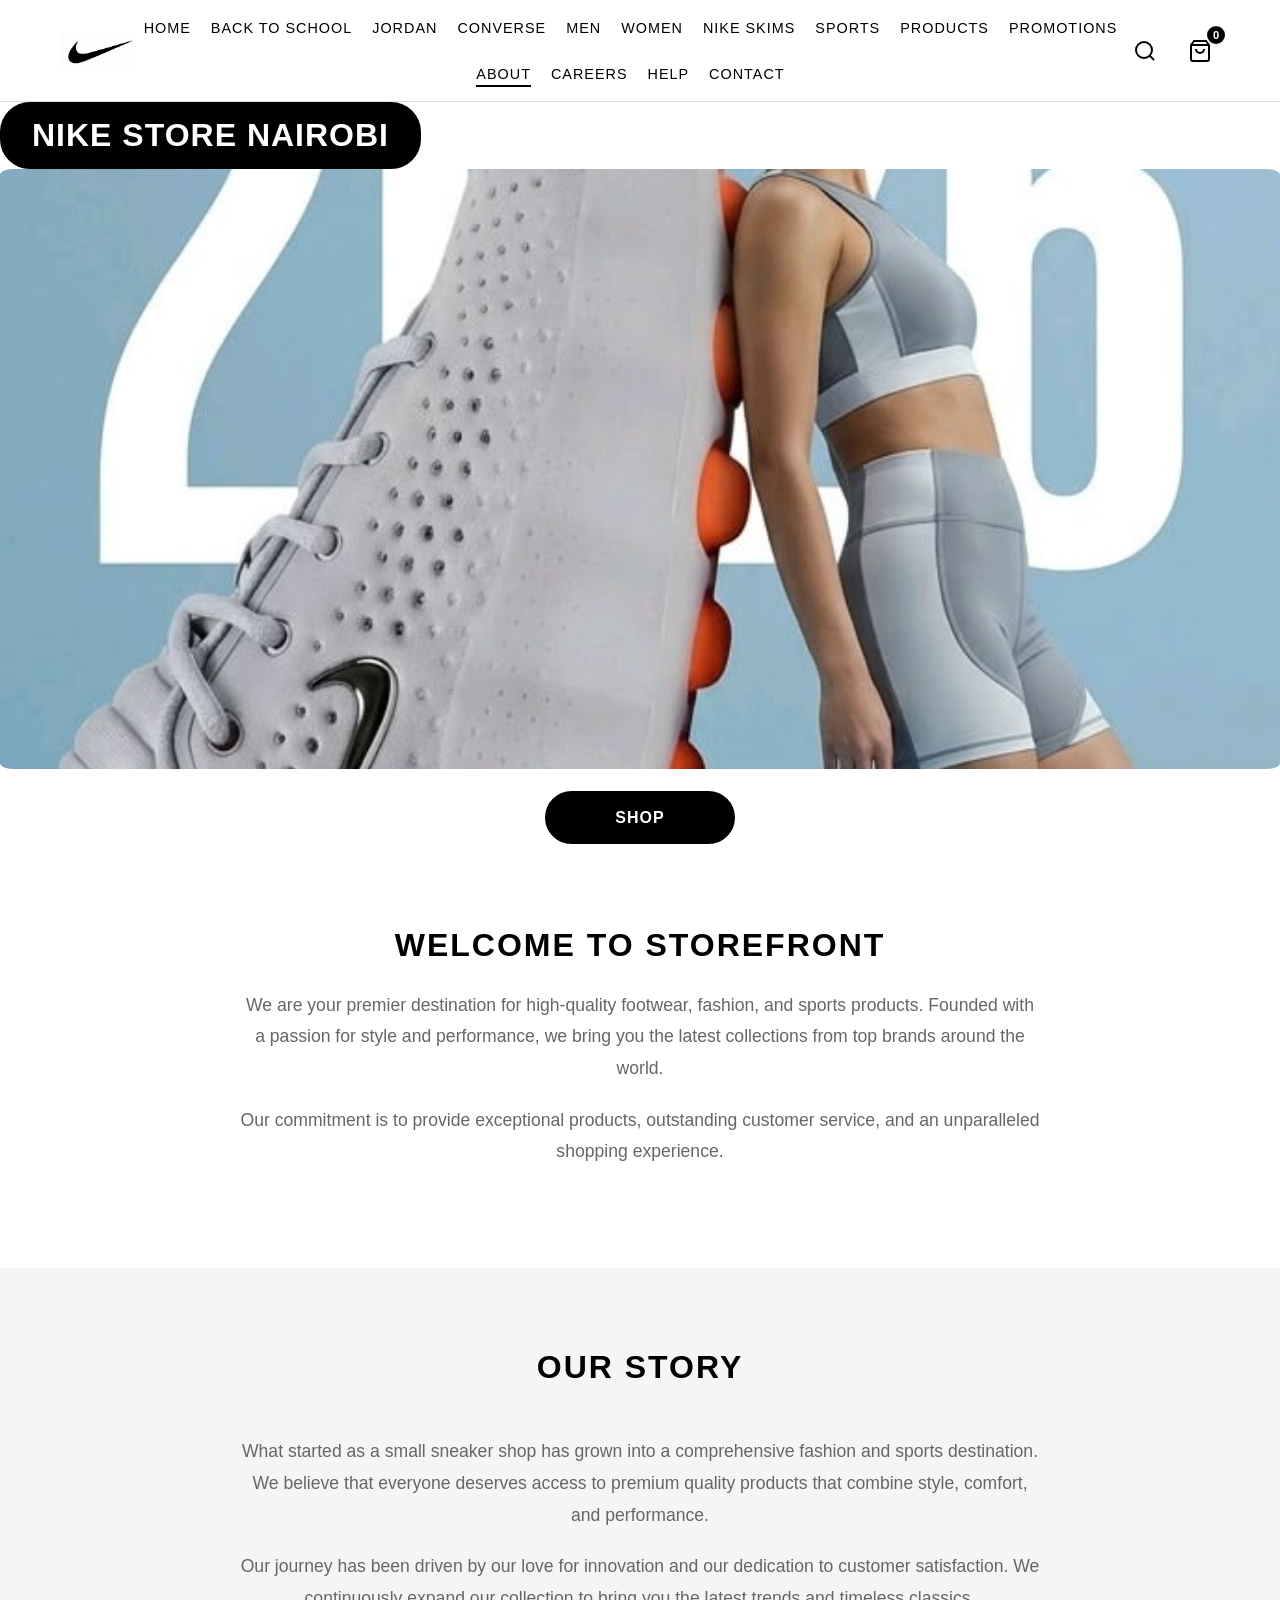
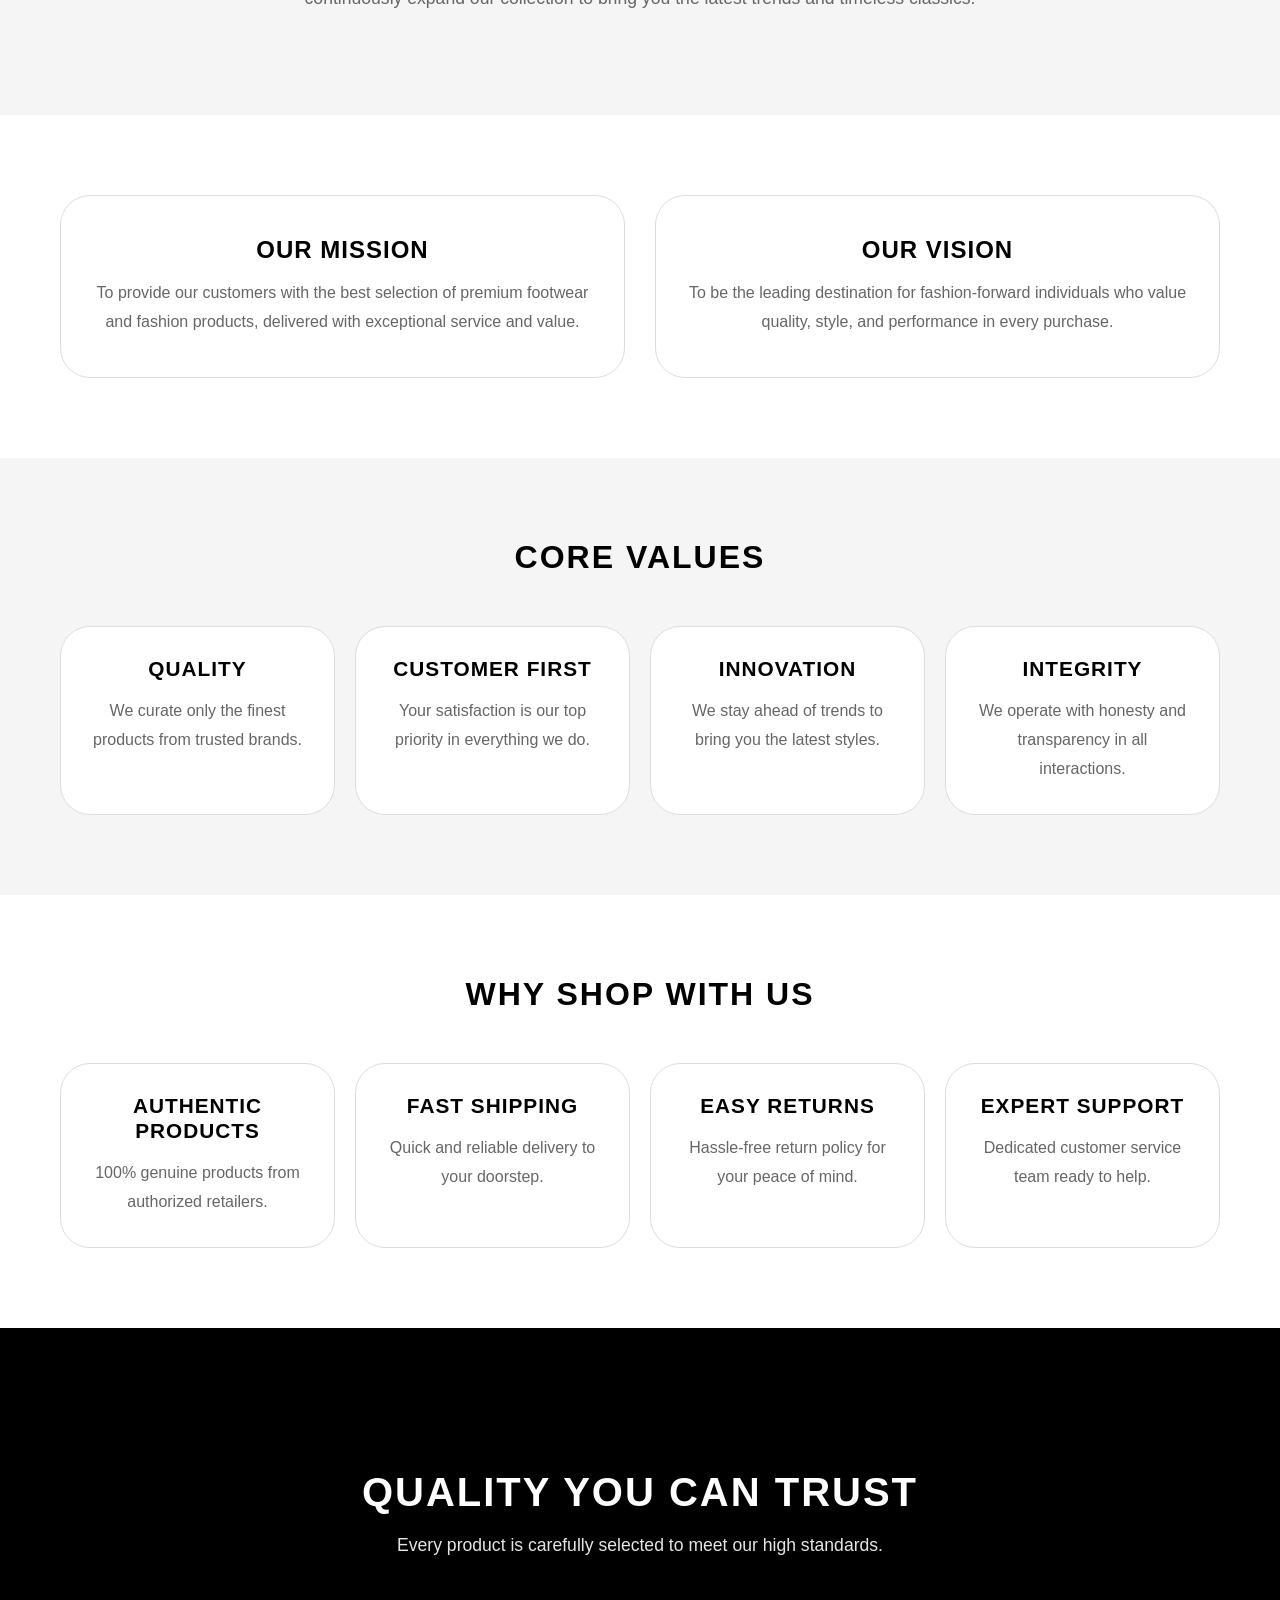
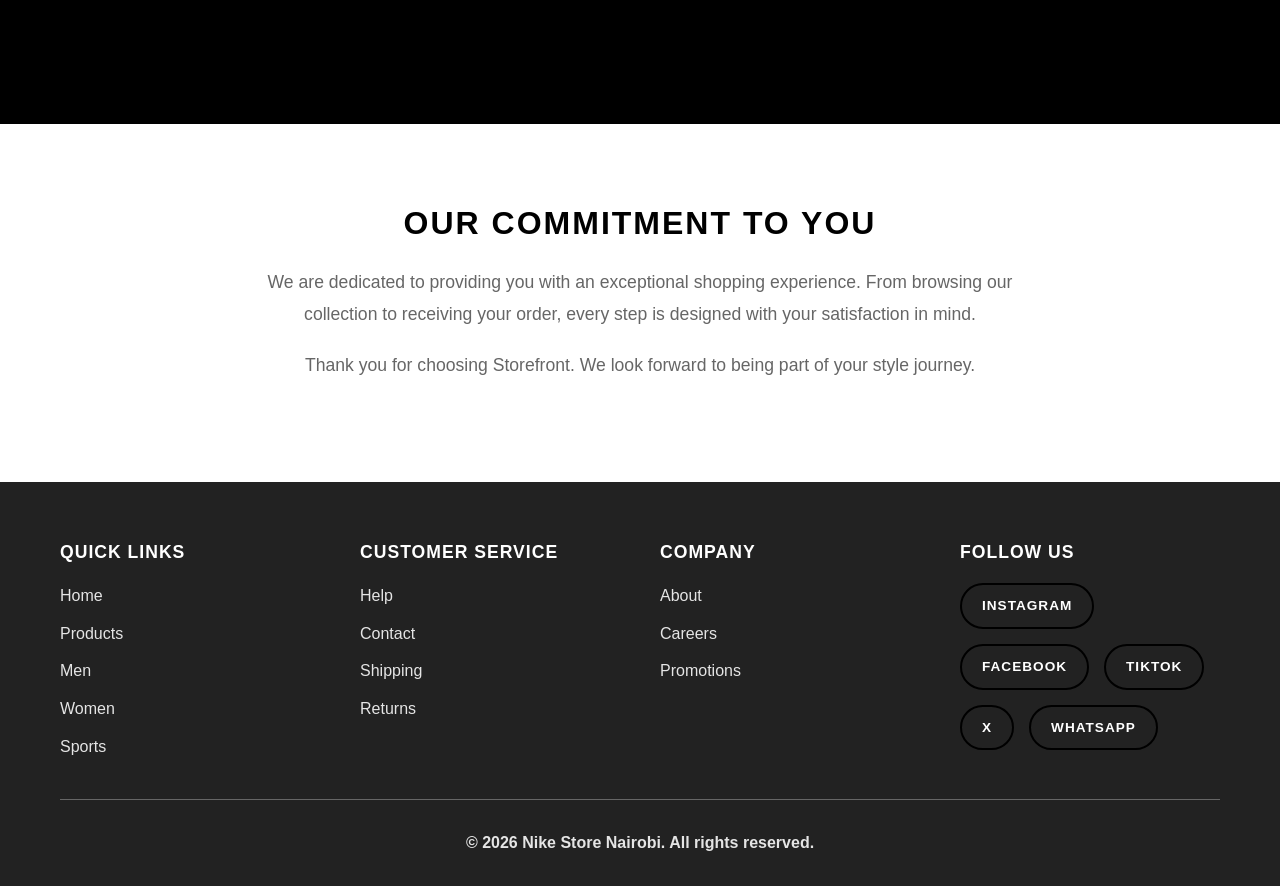
==== about.html @ c4641106 "first commit" ====
<!DOCTYPE html>
<html lang="en">
<head>
    <meta charset="UTF-8">
    <meta name="viewport" content="width=device-width, initial-scale=1.0">
    <meta name="description" content="Learn about our story, mission, vision, and commitment to quality.">
    <title>About Us | NIKE STORE NAIROBI KENYA.</title>
    <link rel="stylesheet" href="style.css">
</head>
<body>
    <!-- Header -->
    <header class="header">
        <div class="header-container">
            <div class="logo">
                  <a class="logo" href="index.html">
<img src="images/logo.png"  alt="logo" width="100" height="100">
            </a>
            </div>
            
            <nav class="nav-desktop">
                <ul class="nav-list">
                    <li><a href="index.html" >Home</a></li>
                    <li><a href="backtoschoool.html">Back to School</a></li>
                    <li><a href="Jordan.html">Jordan</a></li>
                    <li><a href="converse.html">Converse</a></li>
                    <li><a href="men.html">Men</a></li>
                    <li><a href="women.html">Women</a></li>
                    <li><a href="nikeskims.html">Nike SKIMS</a></li>
                    <li><a href="sports.html">Sports</a></li>
                    <li><a href="products.html">Products</a></li>
                    <li><a href="promotions&discounts.html">Promotions</a></li>
                    <li><a href="about.html" class="active">About</a></li>
                    <li><a href="careers.html">Careers</a></li>
                    <li><a href="help.html">Help</a></li>
                    <li><a href="contact.html">Contact</a></li>
                </ul>
            </nav>
            
            <div class="header-actions">
                <button class="search-btn" aria-label="Open search">
                    <svg width="24" height="24" viewBox="0 0 24 24" fill="none" stroke="currentColor" stroke-width="2">
                        <circle cx="11" cy="11" r="8"></circle>
                        <path d="M21 21l-4.35-4.35"></path>
                    </svg>
                </button>
                
                <button class="cart-btn" aria-label="Open cart">
                    <svg width="24" height="24" viewBox="0 0 24 24" fill="none" stroke="currentColor" stroke-width="2">
                        <path d="M6 2L3 6v14a2 2 0 0 0 2 2h14a2 2 0 0 0 2-2V6l-3-4z"></path>
                        <line x1="3" y1="6" x2="21" y2="6"></line>
                        <path d="M16 10a4 4 0 0 1-8 0"></path>
                    </svg>
                    <span class="cart-count">0</span>
                </button>
                
                <button class="hamburger-btn" aria-label="Open navigation menu" aria-expanded="false" aria-controls="mobile-nav">
                    <span class="hamburger-line"></span>
                    <span class="hamburger-line"></span>
                    <span class="hamburger-line"></span>
                </button>
            </div>
        </div>
    </header>
    
    <!-- Search Overlay -->
    <div class="search-overlay" id="search-overlay">
        <div class="search-container">
            <button class="search-close" aria-label="Close search">&times;</button>
            <input type="text" class="search-input" placeholder="Search for products..." aria-label="Search products">
            <div class="search-results" id="search-results"></div>
        </div>
    </div>
    
    <!-- Cart Drawer -->
    <div class="cart-drawer" id="cart-drawer">
        <div class="cart-overlay"></div>
        <div class="cart-content">
            <div class="cart-header">
                <h1>Shopping Cart</h1>
                <button class="cart-close" aria-label="Close cart">&times;</button>
            </div>
            <div class="cart-items" id="cart-items"></div>
            <div class="cart-footer">
                <div class="cart-total">
                    <span>Total:</span>
                 <span class="checkout-total-price">KSh 0.00</span>
                <strong id="checkout-total-price">
                        KSh 0
                    </strong>
                </div>
                <button type="button" class="btn btn-primary btn-block checkout-btn" id="checkout-btn">
    Checkout
</button> 
                <button class="btn btn-secondary btn-block continue-shopping">Continue Shopping</button>
            </div>
        </div>
    </div>
      <!-- Checkout Modal -->
<div class="checkout-modal" id="checkout-modal">
    <div class="checkout-overlay"></div>

    <div class="checkout-content">

        <div class="checkout-header">
            <h2>Checkout</h2>
            <button type="button" class="checkout-close" id="checkout-close">
                &times;
            </button>
        </div>

        <form
            id="checkout-form"
            action="https://formspree.io/f/xkjgnynd"
            method="POST"
        >

            <h3>Customer Information</h3>

            <div class="form-group">
                <label for="customer-name">Full Name</label>
                <input
                    type="text"
                    id="customer-name"
                    name="customer_name"
                    placeholder="Enter your full name"
                    required
                >
            </div>

            <div class="form-group">
                <label for="customer-email">Email Address</label>
                <input
                    type="email"
                    id="customer-email"
                    name="customer_email"
                    placeholder="Enter your email"
                    required
                >
            </div>

            <div class="form-group">
                <label for="customer-phone">Phone Number</label>
                <input
                    type="tel"
                    id="customer-phone"
                    name="customer_phone"
                    placeholder="e.g. 0712345678"
                    required
                >
            </div>

            <div class="form-group">
                <label for="delivery-location">Delivery Location</label>
                <textarea
                    id="delivery-location"
                    name="delivery_location"
                    placeholder="Enter your delivery address/location"
                    rows="3"
                    required
                ></textarea>
            </div>

            <div class="form-group">
                <label for="payment-method">Payment Method</label>

                <select
                    id="payment-method"
                    name="payment_method"
                    required
                >
                    <option value="">Select payment method</option>
                    <option value="M-Pesa">M-Pesa</option>
                    <option value="Cash on Delivery">Cash on Delivery</option>
                    <option value="Bank Transfer">Bank Transfer</option>
                </select>
            </div>

            <!-- Cart order information will be inserted here -->
            <input type="hidden" name="order_items" id="order-items">

            <input type="hidden" name="order_total" id="order-total">

            <div class="checkout-summary">

                <h3>Order Summary</h3>

                <div id="checkout-items"></div>

                <div class="checkout-total">
                    <strong>Total:</strong>
                    <strong id="checkout-total-price">
                        KSh 0
                    </strong>
                </div>

            </div>

            <button
                type="submit"
                class="btn btn-primary btn-block"
            >
                Place Order
            </button>

        </form>

    </div>
</div>
    <!-- Mobile Navigation -->
    <div class="mobile-nav" id="mobile-nav">
        <div class="mobile-nav-content">
            <nav class="mobile-nav-list">
                <a href="index.html" class="mobile-nav-link" style="border-radius: 30px;">Home</a>
                <a href="backtoschoool.html" class="mobile-nav-link" style="border-radius: 30px;">Back to School</a>
                <a href="Jordan.html" class="mobile-nav-link" style="border-radius: 30px;">Jordan</a>
                <a href="converse.html" class="mobile-nav-link" style="border-radius: 30px;">Converse</a>
                <a href="men.html" class="mobile-nav-link" style="border-radius: 30px;">Men</a>
                <a href="women.html" class="mobile-nav-link" style="border-radius: 30px;">Women</a>
                <a href="nikeskims.html" class="mobile-nav-link" style="border-radius: 30px;">Nike SKIMS</a>
                <a href="sports.html" class="mobile-nav-link" style="border-radius: 30px;">Sports</a>
                <a href="products.html" class="mobile-nav-link" style="border-radius: 30px;">Products</a>
                <a href="promotions&discounts.html" class="mobile-nav-link" style="border-radius: 30px;">Promotions</a>
                <a href="about.html" class="mobile-nav-link active" style="border-radius: 30px;">About</a>
                <a href="careers.html" class="mobile-nav-link" style="border-radius: 30px;">Careers</a>
                <a href="help.html" class="mobile-nav-link" style="border-radius: 30px;">Help</a>
                <a href="contact.html" class="mobile-nav-link" style="border-radius: 30px;">Contact</a>
            </nav>
        </div>
    </div>
    
    <!-- Main Content -->
    <main class="main-content">
        <!-- Page Header -->
         <section class="slider">
    <h2 class="btn btn-primary" style="border-radius: 30px;font-weight: bold;font-size: 2rem;"> NIKE STORE NAIROBI</h2>
            <div class="slides">

        <div class="slide">
            
         <div class="content">
          <img src="images/about1.jpg" alt="Shoe 1" style="border-radius:1%;object-fit:cover;">
            <a href="products.html" class="btn btn-primary" style="border-radius: 30px;font-weight: bold;font-size: 1rem;">Shop</a>
        </div>
        </div>

        <div class="slide">
           <div class="content">
            <img src="images/nike2.jpg" alt="Shoe 2" style="border-radius:1%;object-fit:cover;">
       <a href="products.html" class="btn btn-primary" style="border-radius: 30px;font-weight: bold;font-size: 1rem;">Shop</a>
        </div>
        </div>
<div class="slide">
            
         <div class="content">
          <img src="images/about1.jpg" alt="Shoe 1" style="border-radius:1%;object-fit:cover;">
            <a href="products.html" class="btn btn-primary" style="border-radius: 30px;font-weight: bold;font-size: 1rem;">Shop</a>
        </div>
        </div>

        <div class="slide">
           <div class="content">
            <img src="images/nike2.jpg" alt="Shoe 2" style="border-radius:1%;object-fit:cover;">
       <a href="products.html" class="btn btn-primary" style="border-radius: 30px;font-weight: bold;font-size: 1rem;">Shop</a>
        </div>
        </div>
        

    </div>
</section>
        
        <!-- Store Introduction -->
        <section class="section">
            <div class="container">
                <div class="about-content">
                    <h2 class="about-heading">Welcome to Storefront</h2>
                    <p class="about-text">We are your premier destination for high-quality footwear, fashion, and sports products. Founded with a passion for style and performance, we bring you the latest collections from top brands around the world.</p>
                    <p class="about-text">Our commitment is to provide exceptional products, outstanding customer service, and an unparalleled shopping experience.</p>
                </div>
            </div>
        </section>
        
        <!-- Our Story -->
        <section class="section section-gray">
            <div class="container">
                <h2 class="section-title">Our Story</h2>
                <div class="about-content">
                    <p class="about-text">What started as a small sneaker shop has grown into a comprehensive fashion and sports destination. We believe that everyone deserves access to premium quality products that combine style, comfort, and performance.</p>
                    <p class="about-text">Our journey has been driven by our love for innovation and our dedication to customer satisfaction. We continuously expand our collection to bring you the latest trends and timeless classics.</p>
                </div>
            </div>
        </section>
        
        <!-- Mission & Vision -->
        <section class="section">
            <div class="container">
                <div class="mission-vision-grid">
                    <div class="mv-card" style="border-radius: 30px;">
                        <h3 class="mv-title">Our Mission</h3>
                        <p class="mv-text">To provide our customers with the best selection of premium footwear and fashion products, delivered with exceptional service and value.</p>
                    </div>
                    <div class="mv-card" style="border-radius: 30px;">
                        <h3 class="mv-title">Our Vision</h3>
                        <p class="mv-text">To be the leading destination for fashion-forward individuals who value quality, style, and performance in every purchase.</p>
                    </div>
                </div>
            </div>
        </section>
        
        <!-- Core Values -->
        <section class="section section-gray">
            <div class="container">
                <h2 class="section-title">Core Values</h2>
                <div class="values-grid">
                    <div class="value-card" style="border-radius: 30px;">
                        <h3 class="value-title">Quality</h3>
                        <p class="value-text">We curate only the finest products from trusted brands.</p>
                    </div>
                    <div class="value-card" style="border-radius: 30px;">
                        <h3 class="value-title">Customer First</h3>
                        <p class="value-text">Your satisfaction is our top priority in everything we do.</p>
                    </div>
                    <div class="value-card" style="border-radius: 30px;">
                        <h3 class="value-title">Innovation</h3>
                        <p class="value-text">We stay ahead of trends to bring you the latest styles.</p>
                    </div>
                    <div class="value-card" style="border-radius: 30px;">
                        <h3 class="value-title">Integrity</h3>
                        <p class="value-text">We operate with honesty and transparency in all interactions.</p>
                    </div>
                </div>
            </div>
        </section>
        
        <!-- Why Shop With Us -->
        <section class="section" >
            <div class="container" >
                <h2 class="section-title">Why Shop With Us</h2>
                <div class="features-grid">
                    <div class="feature-card" style="border-radius: 30px;">
                        <h3 class="feature-title">Authentic Products</h3>
                        <p class="feature-text">100% genuine products from authorized retailers.</p>
                    </div>
                    <div class="feature-card" style="border-radius: 30px;">
                        <h3 class="feature-title">Fast Shipping</h3>
                        <p class="feature-text">Quick and reliable delivery to your doorstep.</p>
                    </div>
                    <div class="feature-card" style="border-radius: 30px;">
                        <h3 class="feature-title">Easy Returns</h3>
                        <p class="feature-text">Hassle-free return policy for your peace of mind.</p>
                    </div>
                    <div class="feature-card" style="border-radius: 30px;">
                        <h3 class="feature-title">Expert Support</h3>
                        <p class="feature-text">Dedicated customer service team ready to help.</p>
                    </div>
                </div>
            </div>
        </section>
        
        <!-- Quality Statement -->
        <section class="section section-black">
            <div class="container">
                <div class="promo-content">
                    <h2 class="promo-title">Quality You Can Trust</h2>
                    <p class="promo-text">Every product is carefully selected to meet our high standards.</p>
                </div>
            </div>
        </section>
        
        <!-- Customer Commitment -->
        <section class="section">
            <div class="container">
                <div class="about-content">
                    <h2 class="about-heading">Our Commitment to You</h2>
                    <p class="about-text">We are dedicated to providing you with an exceptional shopping experience. From browsing our collection to receiving your order, every step is designed with your satisfaction in mind.</p>
                    <p class="about-text">Thank you for choosing Storefront. We look forward to being part of your style journey.</p>
                </div>
            </div>
        </section>
    </main>
    
    <!-- Footer -->
    <footer class="footer">
        <div class="container">
            <div class="footer-grid">
                <div class="footer-section">
                    <h3 class="footer-title">Quick Links</h3>
                    <ul class="footer-links">
                        <li><a href="index.html">Home</a></li>
                        <li><a href="products.html">Products</a></li>
                        <li><a href="men.html">Men</a></li>
                        <li><a href="women.html">Women</a></li>
                        <li><a href="sports.html">Sports</a></li>
                    </ul>
                </div>
                
                <div class="footer-section">
                    <h3 class="footer-title">Customer Service</h3>
                    <ul class="footer-links">
                        <li><a href="help.html">Help</a></li>
                        <li><a href="contact.html">Contact</a></li>
                        <li><a href="help.html#shipping">Shipping</a></li>
                        <li><a href="help.html#returns">Returns</a></li>
                    </ul>
                </div>
                
                <div class="footer-section">
                    <h3 class="footer-title">Company</h3>
                    <ul class="footer-links">
                        <li><a href="about.html">About</a></li>
                        <li><a href="careers.html">Careers</a></li>
                        <li><a href="promotions&discounts.html">Promotions</a></li>
                    </ul>
                </div>
                
                 <div class="footer-section">
                    <h3 class="footer-title">Follow Us</h3>
                    <div class="social-links">
                        <a href="https://www.instagram.com/nike_nairobi_store" target="_blank" class="social-link" aria-label="Instagram" style="border-radius: 30px;">Instagram</a>
                        <a href="https://www.facebook.com/profile.php?id=61590626879224&mibextid=rS40aB7S9Ucbxw6v" target="_blank" class="social-link" aria-label="Facebook" style="border-radius: 30px;">Facebook</a>
                        <a href="https://www.tiktok.com/@nike.store.nairobi" target="_blank" class="social-link"  aria-label="TikTok"  style="border-radius: 30px;">TikTok</a>
                        <a href="https://x.com/@nike_nairobi_ke"  target="_blank" class="social-link" aria-label="X" style="border-radius: 30px;">X</a>
                        <a href="https://wa.me/+254762062060"   target="_blank" class="social-link" aria-label="WhatsApp" style="border-radius: 30px;">WhatsApp</a>
                    </div>
                </div>
            </div>
            
            <div class="footer-bottom">
                <p style="font-weight:bold;">&copy; 2026 Nike Store Nairobi. All rights reserved.</p>
            </div>
        </div>
    </footer>
    
    <script src="script.js"></script>
</body>
</html>
---- style.css ----
/* ========================================
   CSS VARIABLES
======================================== */
:root {
    --black: #000000;
    --white: #ffffff;
    --gray: #f5f5f5;
    --dark-gray: #222222;
    --medium-gray: #666666;
    --light-gray: #e5e5e5;
    --border-color: #dddddd;
    --transition: all 0.3s ease;
}

/* ========================================
   RESET & BASE STYLES
======================================== */
* {
    margin: 0;
    padding: 0;
    box-sizing: border-box;
}

html {
    scroll-behavior: smooth;
}

body {
    font-family: -apple-system, BlinkMacSystemFont, 'Segoe UI', Roboto, Oxygen, Ubuntu, Cantarell, sans-serif;
    color: var(--black);
    background-color: var(--white);
    line-height: 1.6;
    overflow-x: hidden;
}

body.menu-open {
    overflow: hidden;
}

img {
    max-width: 100%;
    height: auto;
    display: block;
}

a {
    text-decoration: none;
    color: inherit;
    transition: var(--transition);
}

button {
    cursor: pointer;
    border: none;
    background: none;
    font-family: inherit;
    transition: var(--transition);
}

ul {
    list-style: none;
}

/* ========================================
   TYPOGRAPHY
======================================== */
h1, h2, h3, h4, h5, h6 {
    font-weight: 600;
    line-height: 1.2;
}

h1 { font-size: 2.5rem; }
h2 { font-size: 2rem; }
h3 { font-size: 1.5rem; }

@media (max-width: 768px) {
    h1 { font-size: 2rem; }
    h2 { font-size: 1.5rem; }
    h3 { font-size: 1.25rem; }
}

/* ========================================
   CONTAINER & LAYOUT
======================================== */
.container {
    max-width: 1200px;
    margin: 0 auto;
    padding: 0 20px;
}

.main-content {
    min-height: calc(100vh - 500px);
}

/* ========================================
   HEADER
======================================== */
.header {
    background-color: var(--white);
    border-bottom: 1px solid var(--border-color);
    position: sticky;
    top: 0;
    z-index: 1000;
}

.header-container {
    max-width: 1200px;
    margin: 0 auto;
    padding: 15px 20px;
    display: flex;
    justify-content: space-between;
    align-items: center;
}

.logo a {
    font-size: 1.5rem;
    font-weight: 700;
    letter-spacing: 2px;
    text-transform: uppercase;
}

/* Desktop Navigation */
.nav-desktop {
    display: none;
}

@media (min-width: 1200px) {
    .nav-desktop {
        display: block;
    }
}

.nav-list {
    display: flex;
    gap: 20px;
    flex-wrap: wrap;
    justify-content: center;
}

.nav-list a {
    font-size: 0.9rem;
    text-transform: uppercase;
    letter-spacing: 1px;
    padding: 5px 0;
    position: relative;
}

.nav-list a::after {
    content: '';
    position: absolute;
    bottom: 0;
    left: 0;
    width: 0;
    height: 2px;
    background-color: var(--black);
    transition: var(--transition);
}

.nav-list a:hover::after,
.nav-list a.active::after {
    width: 100%;
}

/* Header Actions */
.header-actions {
    display: flex;
    align-items: center;
    gap: 15px;
}

.search-btn,
.cart-btn,
.hamburger-btn {
    padding: 8px;
    display: flex;
    align-items: center;
    justify-content: center;
    background: transparent;
    border: none;
    cursor: pointer;
    transition: var(--transition);
}

.search-btn:hover,
.cart-btn:hover,
.hamburger-btn:hover {
    transform: scale(1.1);
}

.cart-btn {
    position: relative;
}

.cart-count {
    position: absolute;
    top: -5px;
    right: -5px;
    background-color: var(--black);
    color: var(--white);
    font-size: 0.7rem;
    font-weight: 600;
    width: 18px;
    height: 18px;
    border-radius: 50%;
    display: flex;
    align-items: center;
    justify-content: center;
}

/* Hamburger Button */
.hamburger-btn {
    flex-direction: column;
    gap: 5px;
    padding: 10px;
}

.hamburger-line {
    width: 25px;
    height: 2px;
    background-color: var(--black);
    transition: var(--transition);
}

.hamburger-btn[aria-expanded="true"] .hamburger-line:nth-child(1) {
    transform: rotate(45deg) translate(5px, 5px);
}

.hamburger-btn[aria-expanded="true"] .hamburger-line:nth-child(2) {
    opacity: 0;
}

.hamburger-btn[aria-expanded="true"] .hamburger-line:nth-child(3) {
    transform: rotate(-45deg) translate(5px, -5px);
}

/* ========================================
   MOBILE NAVIGATION
======================================== */
.mobile-nav {
    position: fixed;
    top: 0;
    right: -100%;
    width: 100%;
    max-width: 400px;
    height: 100vh;
    background-color: var(--white);
    z-index: 1001;
    transition: var(--transition);
    overflow-y: auto;
    box-shadow: -5px 0 15px rgba(0, 0, 0, 0.1);
}

.mobile-nav.active {
    right: 0;
}

.mobile-nav-content {
    padding: 80px 30px 30px;
}

.mobile-nav-list {
    display: flex;
    flex-direction: column;
    gap: 15px;
}

.mobile-nav-link {
    font-size: 1.1rem;
    text-transform: uppercase;
    letter-spacing: 1px;
    padding: 15px 0;
    border-bottom: 1px solid var(--light-gray);
    display: block;
}

.mobile-nav-link:hover,
.mobile-nav-link.active {
    padding-left: 10px;
    background-color: var(--gray);
}

/* Mobile Nav Overlay */
.mobile-nav::before {
    content: '';
    position: fixed;
    top: 0;
    left: 0;
    width: 100%;
    height: 100%;
    background-color: rgba(0, 0, 0, 0.5);
    opacity: 0;
    visibility: hidden;
    transition: var(--transition);
    z-index: -1;
}

.mobile-nav.active::before {
    opacity: 1;
    visibility: visible;
}

/* ========================================
   SEARCH OVERLAY
======================================== */
.search-overlay {
    position: fixed;
    top: 0;
    left: 0;
    width: 100%;
    height: 100%;
    background-color: rgba(255, 255, 255, 0.98);
    z-index: 2000;
    display: flex;
    align-items: flex-start;
    justify-content: center;
    padding-top: 100px;
    opacity: 0;
    visibility: hidden;
    transition: var(--transition);
}

.search-overlay.active {
    opacity: 1;
    visibility: visible;
}

.search-container {
    width: 100%;
    max-width: 600px;
    padding: 20px;
    position: relative;
}

.search-close {
    position: absolute;
    top: -40px;
    right: 20px;
    font-size: 2rem;
    color: var(--black);
    background: transparent;
    border: none;
    cursor: pointer;
    transition: var(--transition);
}

.search-close:hover {
    transform: scale(1.2);
}

.search-input {
    width: 100%;
    padding: 20px;
    font-size: 1.2rem;
    border: 2px solid var(--black);
    border-radius: 5px;
    outline: none;
}

.search-results {
    margin-top: 20px;
    max-height: 400px;
    overflow-y: auto;
}

.search-result-item {
    padding: 15px;
    border-bottom: 1px solid var(--light-gray);
    cursor: pointer;
    transition: var(--transition);
}

.search-result-item:hover {
    background-color: var(--gray);
}

.no-results {
    text-align: center;
    padding: 40px 20px;
    color: var(--medium-gray);
}

/* ========================================
   CART DRAWER
======================================== */
.cart-drawer {
    position: fixed;
    top: 0;
    right: -100%;
    width: 100%;
    max-width: 450px;
    height: 100vh;
    background-color: var(--white);
    z-index: 2000;
    transition: var(--transition);
    display: flex;
    flex-direction: column;
    box-shadow: -5px 0 15px rgba(0, 0, 0, 0.1);
}

.cart-drawer.active {
    right: 0;
}

.cart-overlay {
    position: fixed;
    top: 0;
    left: 0;
    width: 100%;
    height: 100%;
    background-color: rgba(0, 0, 0, 0.5);
    opacity: 0;
    visibility: hidden;
    transition: var(--transition);
    z-index: -1;
}

.cart-drawer.active .cart-overlay {
    opacity: 1;
    visibility: visible;
}

.cart-content {
    flex: 1;
    display: flex;
    flex-direction: column;
    overflow: hidden;
}

.cart-header {
    padding: 20px;
    border-bottom: 1px solid var(--border-color);
    display: flex;
    justify-content: space-between;
    align-items: center;
}

.cart-header h2 {
    font-size: 1.5rem;
}

.cart-close {
    font-size: 2rem;
    color: var(--black);
    background: transparent;
    border: none;
    cursor: pointer;
    transition: var(--transition);
}

.cart-close:hover {
    transform: scale(1.2);
}

.cart-items {
    flex: 1;
    overflow-y: auto;
    padding: 20px;
}

.cart-item {
    display: flex;
    gap: 15px;
    padding: 15px 0;
    border-bottom: 1px solid var(--light-gray);
}

.cart-item-image {
    width: 80px;
    height: 80px;
    background-color: var(--gray);
    display: flex;
    align-items: center;
    justify-content: center;
    flex-shrink: 0;
}

.cart-item-details {
    flex: 1;
    display: flex;
    flex-direction: column;
    gap: 8px;
}

.cart-item-name {
    font-weight: 600;
    font-size: 0.95rem;
}

.cart-item-price {
    color: var(--medium-gray);
    font-size: 0.9rem;
}

.cart-item-controls {
    display: flex;
    align-items: center;
    gap: 10px;
    margin-top: 5px;
}

.quantity-btn {
    width: 30px;
    height: 30px;
    border: 1px solid var(--border-color);
    background-color: var(--white);
    display: flex;
    align-items: center;
    justify-content: center;
    font-size: 1.2rem;
    transition: var(--transition);
}

.quantity-btn:hover {
    background-color: var(--black);
    color: var(--white);
}

.cart-item-quantity {
    min-width: 30px;
    text-align: center;
    font-weight: 600;
}

.remove-item-btn {
    margin-left: auto;
    color: var(--medium-gray);
    font-size: 0.85rem;
    text-transform: uppercase;
    transition: var(--transition);
}

.remove-item-btn:hover {
    color: var(--black);
}

.cart-footer {
    padding: 20px;
    border-top: 1px solid var(--border-color);
    background-color: var(--white);
}

.cart-total {
    display: flex;
    justify-content: space-between;
    align-items: center;
    margin-bottom: 15px;
    font-size: 1.2rem;
    font-weight: 600;
}

.checkout-btn,
.continue-shopping {
    width: 100%;
    padding: 15px;
    margin-bottom: 10px;
    font-size: 1rem;
    text-transform: uppercase;
    letter-spacing: 1px;
    transition: var(--transition);
}

.empty-cart-message {
    text-align: center;
    padding: 40px 20px;
    color: var(--medium-gray);
}

/* ========================================
   BUTTONS
======================================== */
.btn {
    display: inline-block;
    padding: 12px 30px;
    font-size: 0.9rem;
    text-transform: uppercase;
    letter-spacing: 1px;
    font-weight: 600;
    transition: var(--transition);
    text-align: center;
}

.btn-primary {
    background-color: var(--black);
    color: var(--white);
    border: 2px solid var(--black);
}

.btn-primary:hover {
    background-color: var(--white);
    color: var(--black);
}

.btn-secondary {
    background-color: var(--white);
    color: var(--black);
    border: 2px solid var(--black);
}

.btn-secondary:hover {
    background-color: var(--black);
    color: var(--white);
}

.btn-white {
    background-color: var(--white);
    color: var(--black);
    border: 2px solid var(--white);
}

.btn-white:hover {
    background-color: transparent;
    color: var(--white);
}

.btn-block {
    display: block;
    width: 100%;
}

/* ========================================
   HERO SECTION
======================================== */
.hero {
    min-height: 80vh;
    display: flex;
    align-items: center;
    justify-content: center;
    background-color: var(--gray);
    padding: 60px 20px;
}

.hero-content {
    text-align: center;
    max-width: 800px;
}

.hero-title {
    font-size: 3.5rem;
    margin-bottom: 20px;
    text-transform: uppercase;
    letter-spacing: 3px;
}

.hero-subtitle {
    font-size: 1.2rem;
    color: var(--medium-gray);
    margin-bottom: 30px;
}

.hero-buttons {
    display: flex;
    gap: 15px;
    justify-content: center;
    flex-wrap: wrap;
}

.hero-image {
    margin-top: 40px;
}

.hero-placeholder {
    width: 100%;
    max-width: 600px;
    height: 400px;
    background-color: var(--light-gray);
    margin: 0 auto;
    display: flex;
    align-items: center;
    justify-content: center;
    font-size: 1.5rem;
    color: var(--medium-gray);
    text-transform: uppercase;
    letter-spacing: 2px;
}

.hero-small {
    min-height: 40vh;
    padding: 40px 20px;
}

.hero-black {
    background-color: var(--black);
    color: var(--white);
}

.hero-black .hero-subtitle {
    color: var(--light-gray);
}

@media (max-width: 768px) {
    .hero-title {
        font-size: 2rem;
    }
    
    .hero-subtitle {
        font-size: 1rem;
    }
}

/* ========================================
   SECTIONS
======================================== */
.section {
    padding: 80px 0;
}

.section-gray {
    background-color: var(--gray);
}

.section-black {
    background-color: var(--black);
    color: var(--white);
}

.section-title {
    text-align: center;
    margin-bottom: 50px;
    text-transform: uppercase;
    letter-spacing: 2px;
    font-size: 2rem;
}

/* ========================================
   PRODUCTS GRID
======================================== */
.products-grid {
    display: grid;
    grid-template-columns: repeat(auto-fill, minmax(280px, 1fr));
    gap: 30px;
}

.product-card {
    background-color: var(--white);
    border: 1px solid var(--border-color);
    transition: var(--transition);
    overflow: hidden;
border-radius: 50px;
}

.product-card:hover {
    transform: translateY(-5px);
    box-shadow: 0 10px 30px rgba(0, 0, 0, 0.1);
}

.product-image {
    width: 100%;
    height: 300px;
    background-color: var(--gray);
    display: flex;
    align-items: center;
    justify-content: center;
    position: relative;
    overflow: hidden;
}

.product-image-placeholder {
    color: var(--medium-gray);
    text-transform: uppercase;
    letter-spacing: 1px;
    font-size: 0.9rem;
}

.product-info {
    padding: 20px;
}

.product-name {
    font-size: 1.1rem;
    font-weight: 600;
    margin-bottom: 5px;
}

.product-category {
    color: var(--medium-gray);
    font-size: 0.9rem;
    margin-bottom: 10px;
}

.product-price {
    font-size: 1.2rem;
    font-weight: 700;
    margin-bottom: 15px;
}

.add-to-cart-btn {
    width: 100%;
    padding: 12px;
    background-color: var(--black);
    color: var(--white);
    text-transform: uppercase;
    letter-spacing: 1px;
    font-weight: 600;
    transition: var(--transition);
}

.add-to-cart-btn:hover {
    background-color: var(--white);
    color: var(--black);
    border: 2px solid var(--black);
}

/* ========================================
   CATEGORIES
======================================== */
.categories-grid {
    display: grid;
    grid-template-columns: repeat(auto-fit, minmax(200px, 1fr));
    gap: 20px;

}

.category-card {
    background-color: var(--white);
    border: 1px solid var(--border-color);
    transition: var(--transition);
    overflow: hidden;
}

.category-card:hover {
    transform: translateY(-5px);
    box-shadow: 0 10px 30px rgba(0, 0, 0, 0.1);
}

.category-placeholder {
    height: 250px;
    background-color: var(--gray);
    display: flex;
    align-items: center;
    justify-content: center;
    font-size: 1.5rem;
    text-transform: uppercase;
    letter-spacing: 2px;
    color: var(--medium-gray);
}

/* ========================================
   PROMOTIONAL CONTENT
======================================== */
.promo-content {
    text-align: center;
    padding: 60px 20px;
}

.promo-title {
    font-size: 2.5rem;
    margin-bottom: 15px;
    text-transform: uppercase;
    letter-spacing: 2px;
}

.promo-text {
    font-size: 1.1rem;
    margin-bottom: 25px;
    color: var(--light-gray);
}

.cta-content {
    text-align: center;
    padding: 40px 20px;
}

.cta-title {
    font-size: 2rem;
    margin-bottom: 15px;
    text-transform: uppercase;
    letter-spacing: 2px;
}

.cta-text {
    font-size: 1.1rem;
    color: var(--medium-gray);
    margin-bottom: 25px;
}

/* ========================================
   REVIEWS
======================================== */
.reviews-grid {
    display: grid;
    grid-template-columns: repeat(auto-fit, minmax(300px, 1fr));
    gap: 30px;
}

.review-card {
    background-color: var(--white);
    padding: 30px;
    border: 1px solid var(--border-color);
}

.review-rating {
    color: var(--black);
    font-size: 1.2rem;
    margin-bottom: 15px;
}

.review-text {
    font-style: italic;
    margin-bottom: 15px;
    line-height: 1.8;
}

.review-author {
    font-weight: 600;
    color: var(--medium-gray);
}

/* ========================================
   NEWSLETTER
======================================== */
.newsletter {
    text-align: center;
    padding: 40px 20px;
}

.newsletter-title {
    font-size: 2rem;
    margin-bottom: 15px;
    text-transform: uppercase;
    letter-spacing: 2px;
}

.newsletter-text {
    color: var(--medium-gray);
    margin-bottom: 25px;
}

.newsletter-form {
    display: flex;
    gap: 10px;
    max-width: 500px;
    margin: 0 auto;
    flex-wrap: wrap;
    justify-content: center;
}

.newsletter-input {
    flex: 1;
    min-width: 250px;
    padding: 15px;
    border: 2px solid var(--black);
    font-size: 1rem;
    outline: none;
}

/* ========================================
   PAGE HEADER
======================================== */
.page-header {
    background-color: var(--gray);
    padding: 60px 20px;
    text-align: center;
}

.page-title {
    font-size: 3rem;
    text-transform: uppercase;
    letter-spacing: 3px;
    margin-bottom: 10px;
}

.page-subtitle {
    font-size: 1.2rem;
    color: var(--medium-gray);
}

/* ========================================
   PRODUCTS CONTROLS
======================================== */
.products-controls {
    display: flex;
    justify-content: space-between;
    align-items: center;
    margin-bottom: 30px;
    gap: 20px;
    flex-wrap: wrap;
}

.products-search {
    flex: 1;
    min-width: 250px;
}

.products-search-input {
    width: 100%;
    padding: 12px 20px;
    border: 2px solid var(--black);
    font-size: 1rem;
    outline: none;
}

.products-filters {
    display: flex;
    gap: 15px;
    flex-wrap: wrap;
}

.filter-select {
    padding: 12px 20px;
    border: 2px solid var(--black);
    font-size: 0.9rem;
    background-color: var(--white);
    cursor: pointer;
    outline: none;
}

.products-count {
    margin-bottom: 20px;
    color: var(--medium-gray);
    font-size: 0.95rem;
}

/* ========================================
   DISCOUNT CARDS
======================================== */
.discount-grid {
    display: grid;
    grid-template-columns: repeat(auto-fit, minmax(300px, 1fr));
    gap: 30px;
}

.discount-card {
    background-color: var(--white);
    padding: 40px 30px;
    text-align: center;
    border: 1px solid var(--border-color);
    transition: var(--transition);
}

.discount-card:hover {
    transform: translateY(-5px);
    box-shadow: 0 10px 30px rgba(0, 0, 0, 0.1);
}

.discount-title {
    font-size: 1.5rem;
    margin-bottom: 15px;
    text-transform: uppercase;
    letter-spacing: 1px;
}

.discount-text {
    color: var(--medium-gray);
    margin-bottom: 25px;
    line-height: 1.8;
}

/* ========================================
   ABOUT CONTENT
======================================== */
.about-content {
    max-width: 800px;
    margin: 0 auto;
    text-align: center;
}

.about-heading {
    font-size: 2rem;
    margin-bottom: 25px;
    text-transform: uppercase;
    letter-spacing: 2px;
}

.about-text {
    font-size: 1.1rem;
    line-height: 1.8;
    color: var(--medium-gray);
    margin-bottom: 20px;
}

/* ========================================
   MISSION & VISION
======================================== */
.mission-vision-grid {
    display: grid;
    grid-template-columns: repeat(auto-fit, minmax(300px, 1fr));
    gap: 30px;
}

.mv-card {
    background-color: var(--white);
    padding: 40px 30px;
    border: 1px solid var(--border-color);
    text-align: center;
border-radius: 50px;
}

.mv-title {
    font-size: 1.5rem;
    margin-bottom: 15px;
    text-transform: uppercase;
    letter-spacing: 1px;
}

.mv-text {
    color: var(--medium-gray);
    line-height: 1.8;
}

/* ========================================
   VALUES GRID
======================================== */
.values-grid {
    display: grid;
    grid-template-columns: repeat(auto-fit, minmax(250px, 1fr));
    gap: 20px;
}

.value-card {
    background-color: var(--white);
    padding: 30px;
    border: 1px solid var(--border-color);
    text-align: center;
    transition: var(--transition);
}

.value-card:hover {
    transform: translateY(-5px);
    box-shadow: 0 10px 30px rgba(0, 0, 0, 0.1);
}

.value-title {
    font-size: 1.3rem;
    margin-bottom: 15px;
    text-transform: uppercase;
    letter-spacing: 1px;
}

.value-text {
    color: var(--medium-gray);
    line-height: 1.8;
}

/* ========================================
   FEATURES GRID
======================================== */
.features-grid {
    display: grid;
    grid-template-columns: repeat(auto-fit, minmax(250px, 1fr));
    gap: 20px;
}

.feature-card {
    background-color: var(--white);
    padding: 30px;
    border: 1px solid var(--border-color);
    text-align: center;
    transition: var(--transition);
}

.feature-card:hover {
    transform: translateY(-5px);
    box-shadow: 0 10px 30px rgba(0, 0, 0, 0.1);
}

.feature-title {
    font-size: 1.3rem;
    margin-bottom: 15px;
    text-transform: uppercase;
    letter-spacing: 1px;
}

.feature-text {
    color: var(--medium-gray);
    line-height: 1.8;
}

/* ========================================
   JOBS LIST
======================================== */
.jobs-list {
    display: grid;
    gap: 20px;
}

.job-card {
    background-color: var(--white);
    padding: 30px;
    border: 1px solid var(--border-color);
    transition: var(--transition);
}

.job-card:hover {
    transform: translateX(5px);
    box-shadow: 0 5px 20px rgba(0, 0, 0, 0.1);
}

.job-title {
    font-size: 1.3rem;
    margin-bottom: 10px;
}

.job-location {
    color: var(--medium-gray);
    font-size: 0.9rem;
    margin-bottom: 15px;
}

.job-description {
    color: var(--medium-gray);
    line-height: 1.8;
    margin-bottom: 20px;
}

.apply-btn {
    padding: 10px 25px;
}

/* ========================================
   BENEFITS GRID
======================================== */
.benefits-grid {
    display: grid;
    grid-template-columns: repeat(auto-fit, minmax(250px, 1fr));
    gap: 20px;
}

.benefit-card {
    background-color: var(--white);
    padding: 30px;
    border: 1px solid var(--border-color);
    text-align: center;
}

.benefit-title {
    font-size: 1.2rem;
    margin-bottom: 15px;
    text-transform: uppercase;
    letter-spacing: 1px;
}

.benefit-text {
    color: var(--medium-gray);
    line-height: 1.8;
}

/* ========================================
   FAQ
======================================== */
.faq-container {
    max-width: 800px;
    margin: 0 auto;
}

.faq-item {
    border-bottom: 1px solid var(--border-color);
}

.faq-question {
    width: 100%;
    padding: 20px;
    text-align: left;
    font-size: 1.1rem;
    font-weight: 600;
    display: flex;
    justify-content: space-between;
    align-items: center;
    background-color: var(--white);
    transition: var(--transition);
}

.faq-question:hover {
    background-color: var(--gray);
}

.faq-icon {
    font-size: 1.5rem;
    transition: var(--transition);
}

.faq-question[aria-expanded="true"] .faq-icon {
    transform: rotate(45deg);
}

.faq-answer {
    padding: 0 20px;
    max-height: 0;
    overflow: hidden;
    transition: max-height 0.3s ease, padding 0.3s ease;
}

.faq-answer.active {
    padding: 0 20px 20px;
    max-height: 500px;
}

.faq-answer p {
    color: var(--medium-gray);
    line-height: 1.8;
}

/* ========================================
   HELP CONTENT
======================================== */
.help-content {
    max-width: 800px;
    margin: 0 auto;
}

.help-heading {
    font-size: 1.3rem;
    margin: 30px 0 15px;
    text-transform: uppercase;
    letter-spacing: 1px;
}

.help-heading:first-child {
    margin-top: 0;
}

.help-text {
    color: var(--medium-gray);
    line-height: 1.8;
    margin-bottom: 15px;
}

/* ========================================
   CONTACT INFO GRID
======================================== */
.contact-info-grid {
    display: grid;
    grid-template-columns: repeat(auto-fit, minmax(250px, 1fr));
    gap: 20px;
    margin-bottom: 50px;
}

.contact-info-card {
    background-color: var(--white);
    padding: 30px;
    border: 1px solid var(--border-color);
    text-align: center;
    transition: var(--transition);
}

.contact-info-card:hover {
    transform: translateY(-5px);
    box-shadow: 0 10px 30px rgba(0, 0, 0, 0.1);
}

.contact-info-title {
    font-size: 1.2rem;
    margin-bottom: 10px;
    text-transform: uppercase;
    letter-spacing: 1px;
}

.contact-info-text {
    color: var(--medium-gray);
    line-height: 1.8;
}

/* ========================================
   CONTACT FORM
======================================== */
.contact-form {
    max-width: 700px;
    margin: 0 auto;
}

.form-row {
    display: grid;
    grid-template-columns: repeat(auto-fit, minmax(250px, 1fr));
    gap: 20px;
    margin-bottom: 20px;
}

.form-group {
    margin-bottom: 20px;
}

.form-group label {
    display: block;
    margin-bottom: 8px;
    font-weight: 600;
    text-transform: uppercase;
    letter-spacing: 1px;
    font-size: 0.85rem;
}

.form-group input,
.form-group select,
.form-group textarea {
    width: 100%;
    padding: 15px;
    border: 2px solid var(--black);
    font-size: 1rem;
    font-family: inherit;
    outline: none;
    transition: var(--transition);
}

.form-group input:focus,
.form-group select:focus,
.form-group textarea:focus {
    border-color: var(--medium-gray);
}

.form-group textarea {
    resize: vertical;
    min-height: 120px;
}

/* ========================================
   SUPPORT CONTENT
======================================== */
.support-content {
    max-width: 800px;
    margin: 0 auto;
    text-align: center;
}

.support-text {
    font-size: 1.1rem;
    color: var(--medium-gray);
    line-height: 1.8;
    margin-bottom: 15px;
}

.support-text a {
    text-decoration: underline;
    font-weight: 600;
}

/* ========================================
   SOCIAL LINKS
======================================== */
.social-links {
    display: flex;
    flex-wrap: wrap;
    gap: 15px;
}

.social-link {
    padding: 10px 20px;
    border: 2px solid var(--black);
    text-transform: uppercase;
    letter-spacing: 1px;
    font-size: 0.85rem;
    font-weight: 600;
    transition: var(--transition);
}

.social-link:hover {
    background-color: var(--black);
    color: var(--white);
}

.social-links-large {
    display: flex;
    flex-wrap: wrap;
    gap: 15px;
    justify-content: center;
    margin-top: 25px;
}

.social-link-large {
    padding: 12px 25px;
    border: 2px solid var(--white);
    color: var(--white);
    text-transform: uppercase;
    letter-spacing: 1px;
    font-size: 0.9rem;
    font-weight: 600;
    transition: var(--transition);
}

.social-link-large:hover {
    background-color: var(--white);
    color: var(--black);
}

/* ========================================
   FOOTER
======================================== */
.footer {
    background-color: var(--dark-gray);
    color: var(--white);
    padding: 60px 0 30px;
}

.footer-grid {
    display: grid;
    grid-template-columns: repeat(auto-fit, minmax(200px, 1fr));
    gap: 40px;
    margin-bottom: 40px;
}

.footer-title {
    font-size: 1.1rem;
    margin-bottom: 20px;
    text-transform: uppercase;
    letter-spacing: 1px;
}

.footer-links {
    display: flex;
    flex-direction: column;
    gap: 12px;
}

.footer-links a {
    color: var(--light-gray);
    transition: var(--transition);
}

.footer-links a:hover {
    color: var(--white);
    padding-left: 5px;
}

.footer-bottom {
    text-align: center;
    padding-top: 30px;
    border-top: 1px solid var(--medium-gray);
    color: var(--light-gray);
}

/* ========================================
   TOAST NOTIFICATION
======================================== */
.toast {
    position: fixed;
    bottom: 30px;
    right: 30px;
    background-color: var(--black);
    color: var(--white);
    padding: 15px 25px;
    border-radius: 5px;
    box-shadow: 0 5px 20px rgba(0, 0, 0, 0.2);
    z-index: 3000;
    transform: translateX(150%);
    transition: transform 0.3s ease;
}

.toast.active {
    transform: translateX(0);
}

/* ========================================
   RESPONSIVE DESIGN
======================================== */
@media (max-width: 1199px) {
    .nav-desktop {
        display: none;
    }
    
    .hamburger-btn {
        display: flex;
    }
}

@media (min-width: 1200px) {
    .hamburger-btn {
        display: none;
    }
}

@media (max-width: 768px) {
    .section {
        padding: 50px 0;
    }
    
    .products-grid {
        grid-template-columns: repeat(auto-fill, minmax(250px, 1fr));
        gap: 20px;
    border-radius: 50px;
    }
    
    .hero-buttons {
        flex-direction: column;
        align-items: center;
    }
    
    .newsletter-form {
        flex-direction: column;
    }
    
    .newsletter-input {
        width: 100%;
    }
    
    .page-title {
        font-size: 2rem;
    }
    
    .products-controls {
        flex-direction: column;
    }
    
    .products-search {
        width: 100%;
    }
    
    .products-filters {
        width: 100%;
        justify-content: center;
    }
    
    .filter-select {
        flex: 1;
        min-width: 150px;
    }
    
    .toast {
        left: 20px;
        right: 20px;
        bottom: 20px;
    }
}

@media (max-width: 480px) {
    .header-container {
        padding: 12px 15px;
    }
    
    .logo a {
        font-size: 1.2rem;
    }
    
    .hero {
        padding: 40px 15px;
    }
    
    .hero-title {
        font-size: 1.8rem;
    }
    
    .section-title {
        font-size: 1.5rem;
    }
    
    .products-grid {
        grid-template-columns: 1fr;
    }
    
    .categories-grid {
        grid-template-columns: 1fr;
    }
    
    .mobile-nav-content {
        padding: 70px 20px 20px;
    }
}

/* ========================================
   ANIMATIONS
======================================== */
@keyframes fadeIn {
    from {
        opacity: 0;
    }
    to {
        opacity: 1;
    }
}

@keyframes slideIn {
    from {
        transform: translateY(20px);
        opacity: 0;
    }
    to {
        transform: translateY(0);
        opacity: 1;
    }
}

.product-card,
.category-card,
.discount-card,
.feature-card,
.value-card,
.benefit-card,
.job-card {
    animation: slideIn 0.5s ease;
}

/* Scroll Reveal Animation */
.reveal {
    opacity: 0;
    transform: translateY(30px);
    transition: all 0.6s ease;
}

.reveal.active {
    opacity: 1;
    transform: translateY(0);
}

.back-video{
position: absolute;
right: 0;
bottom: 0;
z-index: -1;
object-fit: cover;
width: 100%;
height: 100%;
background: #000000;




}

@media (min-aspect-ratio: 16/9){
    .back-video{
        width: 100%;
    height: 100%;
    }
}
@media (max-aspect-ratio: 16/9){
    .back-video{
        width:  100%;
    height:100%;
    }
}

.content{
    text-align: center;
}

.content h1{
font-size: 160px;
color: #fff;
font-weight: 600;
transition: 0.5s;
}

.content h1:hover{
-webkit-text-stroke: 2px #fff;
color: transparent;
}

.content a{
    text-decoration: none;
display: inline-block;
color: #fff;
font-size: 24px;
border: 2px solid #fff;
padding: 14px 70px;
border-radius: 50px;
margin-top: 20px;
}

.hero{
position: relative;
width: 100%;
min-height: 100vh;
overflow: hidden;

}

.hero video{
width: 100%;
height: 100%;
object-fit: contain;
display: block;
position: absolute;
top: 50%;
left: 50%;
transform: translate(-50%, -50%);




}
.hero-content{
position: relative;
z-index: 2;
}

.grid-item{
aspect-ratio: 1;
background: grey;
border-radius: 10px;
transition: transform 0.3s ease;
transform-origin: center;
box-shadow: 3px 5px 5px rgba(0, 0, 0, 0.5);

}

button{
padding: 15px 35px;
border: none;
border-radius: 50px;
color: black;
font-size: 18px;
cursor: pointer;
background-color: white;

}

.hero-btn{
padding: 15px 35px;
border: none;
border-radius: 50px;
color: black;
font-size: 18px;
cursor: pointer;
background-color: white;





}

.class-id{
    border-radius: 50px;
}

*{
    box-sizing: border-box;
}

.column{
float: left;
width: 33.33%;
padding: 5px;
}

.row::after{
content:"" ;
display: table;
clear: both;

}

.hero{
text-align: center;
padding: 80px 20px;


}

.big-heading{
font-size: clamp(32px, 6vw, 70px);
font-weight: 900;
text-align: center;
letter-spacing: -2px;
line-height: 1;
text-transform: uppercase;
margin: 20px 0;


}

.slider {
    width: 100%;
    overflow: hidden;
}

.slides {
    display: flex;
    width: 400%;
    animation: slideImages 16s infinite;
}

.slide {
    width: 25%;
    flex-shrink: 0;
}

.slide img {
    width: 100%;
    height: 600px;
    object-fit: cover;
    display: block;
}

@keyframes slideImages {

    0% {
        transform: translateX(0);
    }

    20% {
        transform: translateX(0);
    }

    25% {
        transform: translateX(-25%);
    }

    45% {
        transform: translateX(-25%);
    }

    50% {
        transform: translateX(-50%);
    }

    70% {
        transform: translateX(-50%);
    }

    75% {
        transform: translateX(-75%);
    }

    95% {
        transform: translateX(-75%);
    }

    100% {
        transform: translateX(0);
    }
}

/* =========================================
   CART PAGE
========================================= */

.cart-page {

    max-width: 1200px;

    margin: 0 auto;

    padding: 60px 30px;

}


.cart-page > h1 {

    font-size: 40px;

    margin-bottom: 40px;

    letter-spacing: 2px;

}



/* =========================================
   CART ITEM
========================================= */

.cart-item {

    display: flex;

    align-items: center;

    gap: 30px;

    padding: 25px 0;

    border-bottom: 1px solid #ddd;

}


.cart-image {

    width: 180px;

    height: 180px;

    background: #f5f5f5;

    border-radius: 15px;

    overflow: hidden;

}


.cart-image img {

    width: 100%;

    height: 100%;

    object-fit: contain;

}



.cart-details {

    flex: 1;

}


.cart-details h2 {

    font-size: 22px;

    margin-bottom: 10px;

}


.cart-details p {

    font-size: 16px;

    margin-bottom: 20px;

}



/* =========================================
   QUANTITY
========================================= */

.quantity-controls {

    display: flex;

    align-items: center;

    gap: 15px;

    margin-bottom: 15px;

}


.quantity-controls button {

    width: 35px;

    height: 35px;

    border: 1px solid #111;

    background: white;

    color: #111;

    border-radius: 50%;

    cursor: pointer;

    font-size: 20px;

}


.quantity-controls span {

    font-size: 18px;

    min-width: 25px;

    text-align: center;

}



/* =========================================
   REMOVE BUTTON
========================================= */

.remove-btn {

    border: none;

    background: none;

    text-decoration: underline;

    cursor: pointer;

    font-size: 13px;

}



.item-total {

    font-size: 20px;

    font-weight: bold;

}



/* =========================================
   CART SUMMARY
========================================= */

.cart-summary {

    max-width: 450px;

    margin-left: auto;

    margin-top: 50px;

    padding: 30px;

    background: #f7f7f7;

    border-radius: 20px;

}


.cart-summary h2 {

    margin-bottom: 25px;

}



.summary-row {

    display: flex;

    justify-content: space-between;

    margin: 15px 0;

}


.summary-total {

    display: flex;

    justify-content: space-between;

    font-size: 22px;

    font-weight: bold;

    margin: 25px 0;

}



/* =========================================
   CHECKOUT BUTTON
========================================= */

.checkout-btn {

    width: 100%;

    padding: 18px;

    border: none;

    border-radius: 30px;

    background: #111;

    color: white;

    font-size: 16px;

    font-weight: bold;

    cursor: pointer;

    transition: 0.3s;

}


.checkout-btn:hover {

    background: #333;

    transform: translateY(-2px);

}



/* =========================================
   EMPTY CART
========================================= */

#empty-cart {

    text-align: center;

    padding: 80px 20px;

}


#empty-cart button {

    margin-top: 20px;

    padding: 15px 30px;

    border: none;

    border-radius: 30px;

    background: #111;

    color: white;

    cursor: pointer;

}



/* =========================================
   MOBILE
========================================= */

@media (max-width: 700px) {

    .cart-page {

        padding: 40px 15px;

    }


    .cart-page > h1 {

        font-size: 30px;

    }


    .cart-item {

        display: grid;

        grid-template-columns: 110px 1fr;

        gap: 15px;

    }


    .cart-image {

        width: 110px;

        height: 110px;

    }


    .cart-details h2 {

        font-size: 17px;

    }


    .item-total {

        grid-column: 2;

    }


    .cart-summary {

        margin-left: 0;

        width: 100%;

        box-sizing: border-box;

    }

}

/* =========================================
   CHECKOUT MODAL
========================================= */

.checkout-modal {
    position: fixed;
    inset: 0;
    z-index: 9999;

    display: none;

    align-items: center;
    justify-content: center;
}


.checkout-modal.active {
    display: flex;
}


.checkout-overlay {
    position: absolute;
    inset: 0;

    background: rgba(0, 0, 0, 0.7);
}


.checkout-content {
    position: relative;

    width: 95%;
    max-width: 650px;

    max-height: 90vh;

    overflow-y: auto;

    background: #ffffff;

    padding: 30px;

    border-radius: 25px;

    z-index: 2;

    box-shadow: 0 20px 60px rgba(0, 0, 0, 0.3);
}


.checkout-header {
    display: flex;

    align-items: center;

    justify-content: space-between;

    margin-bottom: 25px;
}


.checkout-header h2 {
    margin: 0;

    font-size: 2rem;
}


.checkout-close {
    width: 45px;
    height: 45px;

    border: none;

    border-radius: 50%;

    background: #000;

    color: #fff;

    font-size: 28px;

    cursor: pointer;
}


.checkout-content h3 {
    margin-top: 20px;

    margin-bottom: 15px;
}


.checkout-content .form-group {
    margin-bottom: 18px;
}


.checkout-content label {
    display: block;

    margin-bottom: 7px;

    font-weight: bold;
}


.checkout-content input,
.checkout-content textarea,
.checkout-content select {

    width: 100%;

    padding: 14px;

    border: 1px solid #ccc;

    border-radius: 15px;

    font-size: 1rem;

    box-sizing: border-box;
}


.checkout-content textarea {
    resize: vertical;
}


.checkout-summary {

    margin-top: 25px;

    padding: 20px;

    background: #f5f5f5;

    border-radius: 20px;
}


.checkout-item {

    display: flex;

    justify-content: space-between;

    align-items: center;

    gap: 20px;

    padding: 15px 0;

    border-bottom: 1px solid #ddd;
}


.checkout-item p {

    margin: 5px 0 0;

    color: #555;
}


.checkout-total {

    display: flex;

    justify-content: space-between;

    margin-top: 20px;

    padding-top: 15px;

    border-top: 2px solid #000;

    font-size: 1.2rem;
}


@media (max-width: 600px) {

    .checkout-content {

        padding: 20px;

        width: 92%;

        border-radius: 20px;
    }


    .checkout-header h2 {

        font-size: 1.5rem;
    }


    .checkout-item {

        align-items: flex-start;

        flex-direction: column;

        gap: 5px;
    }

}
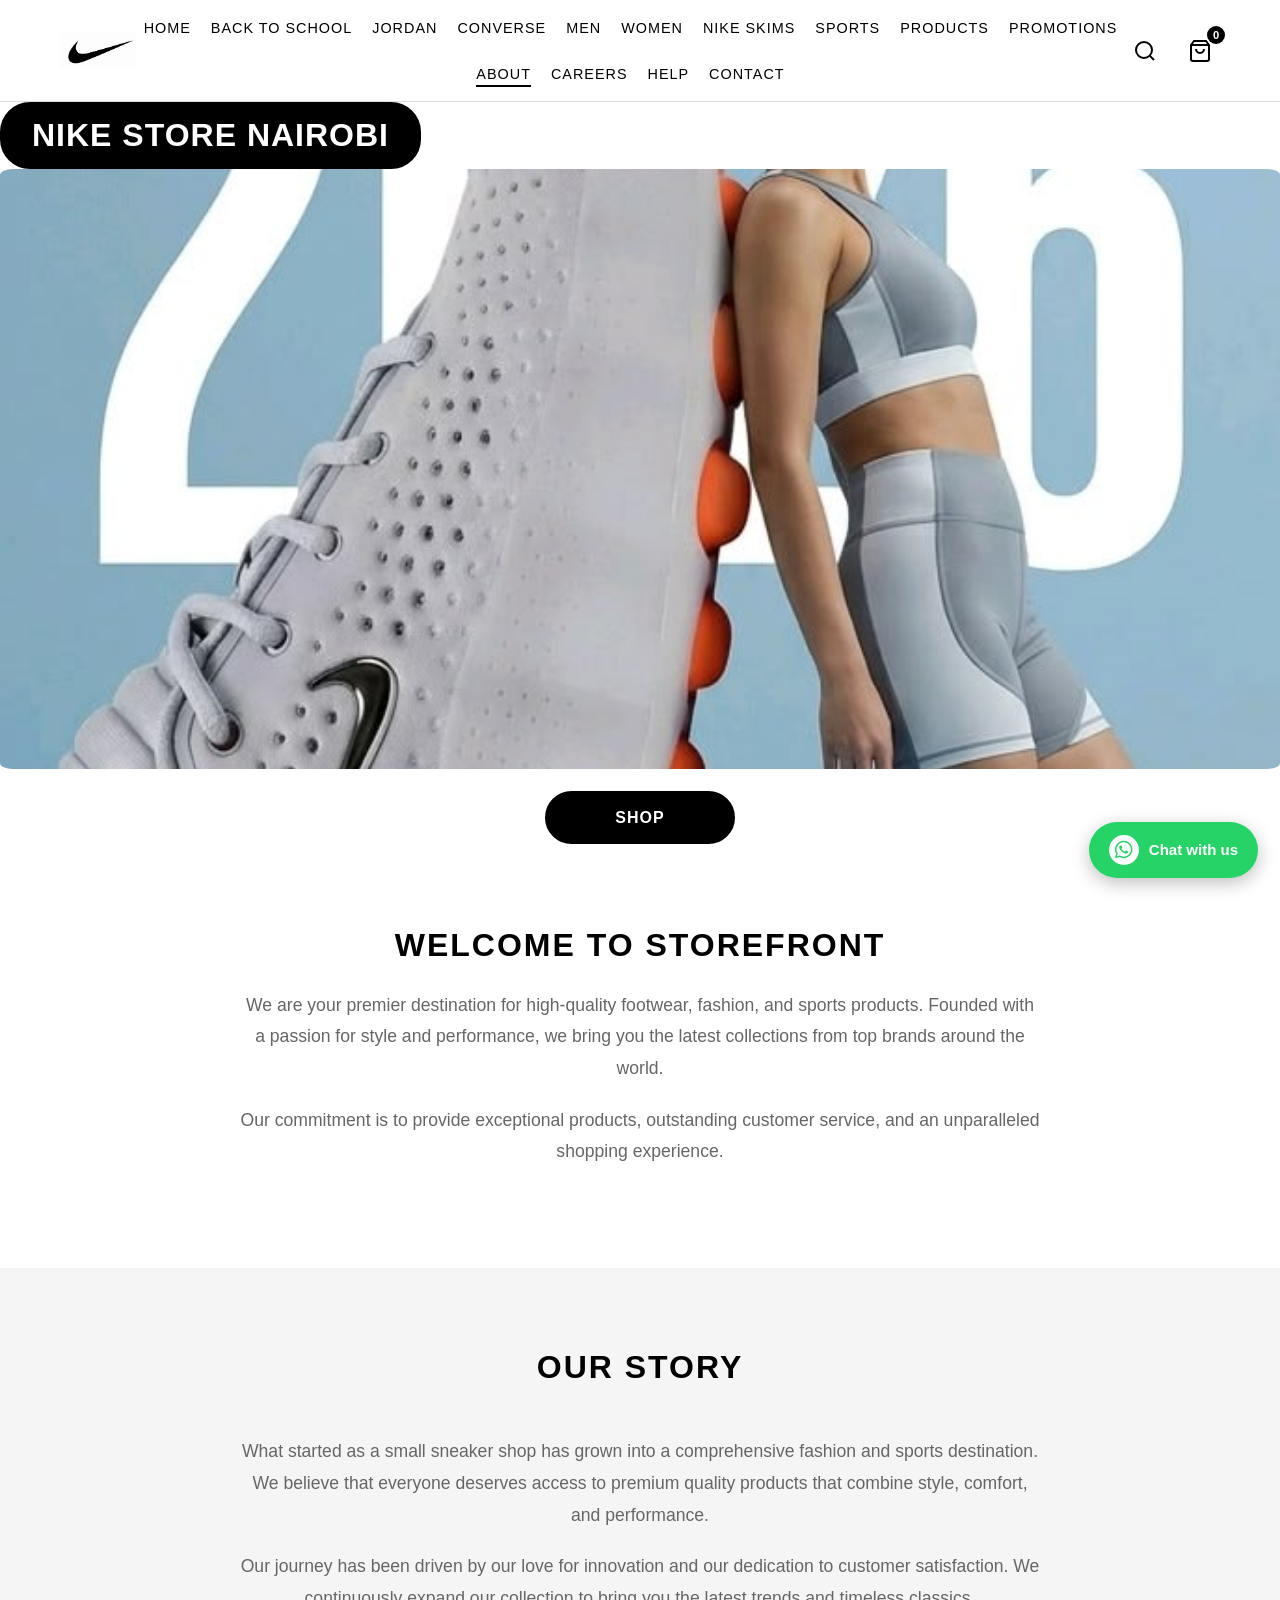
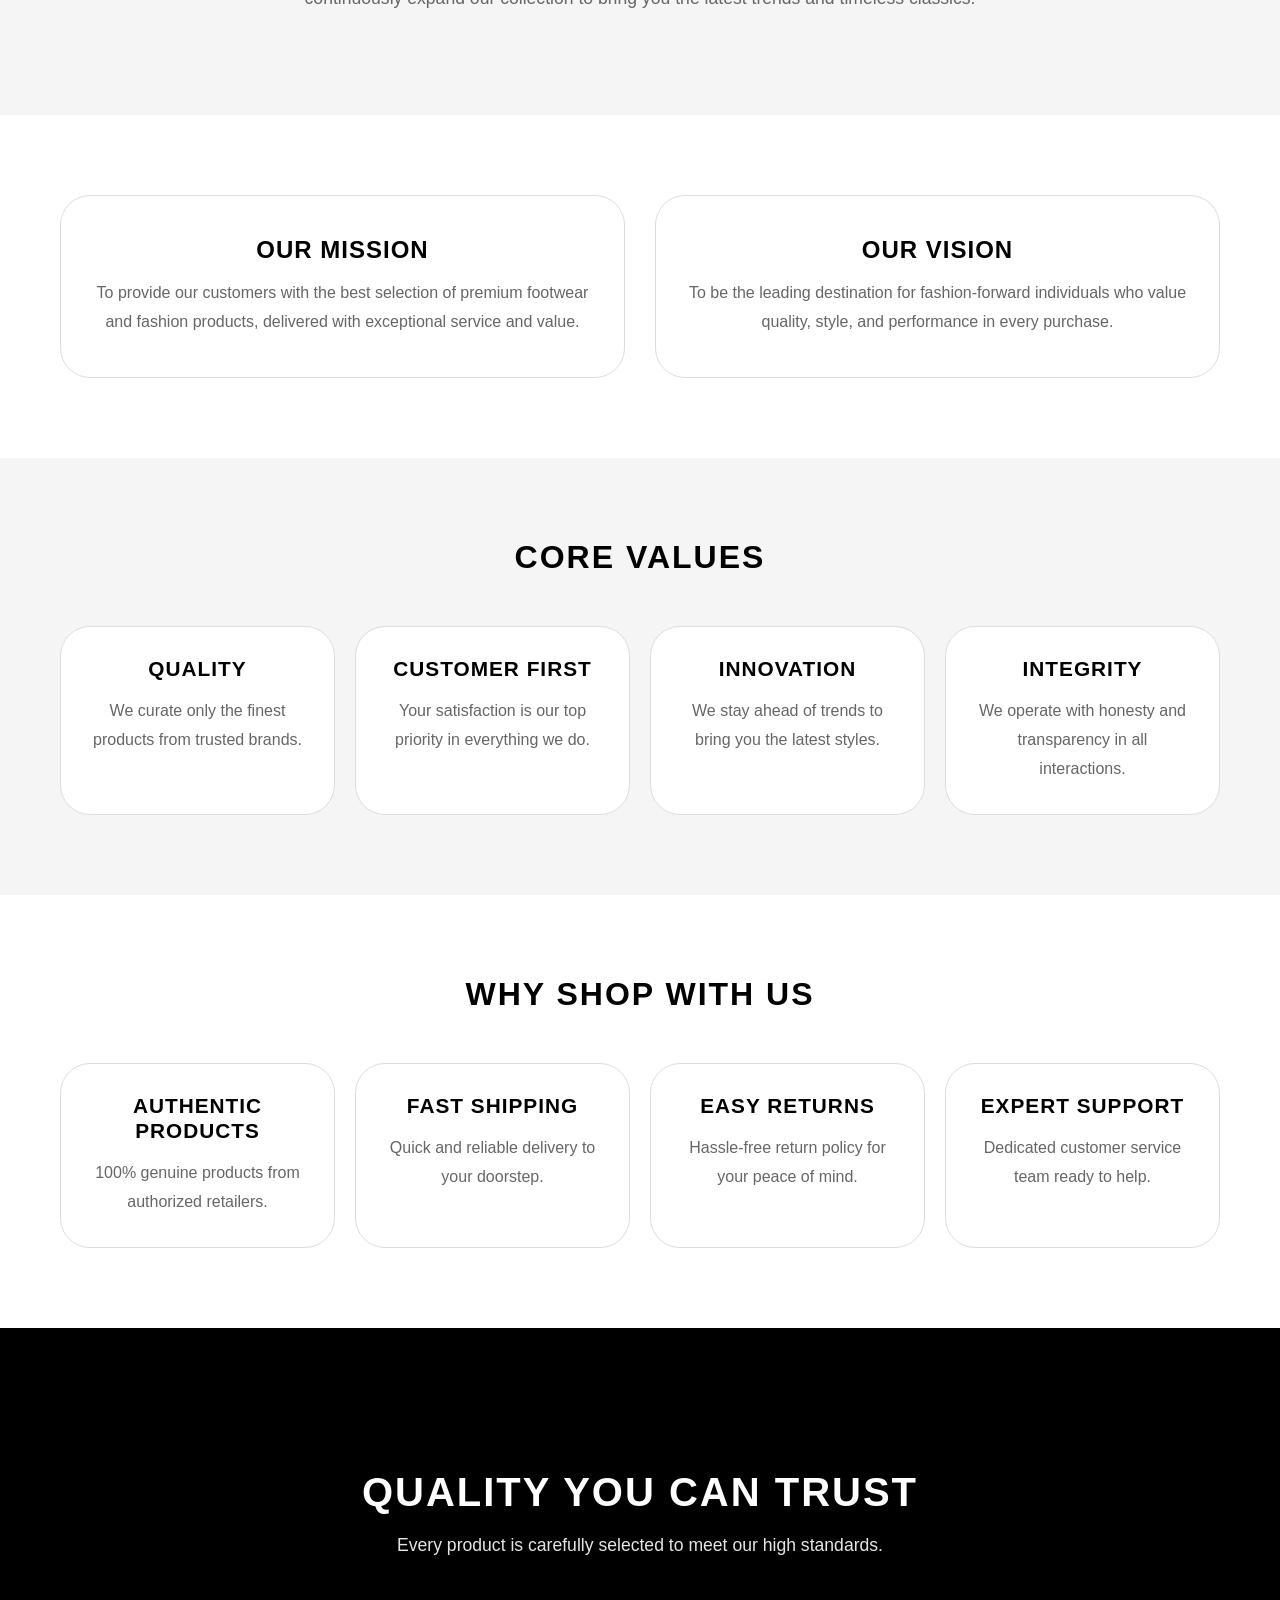
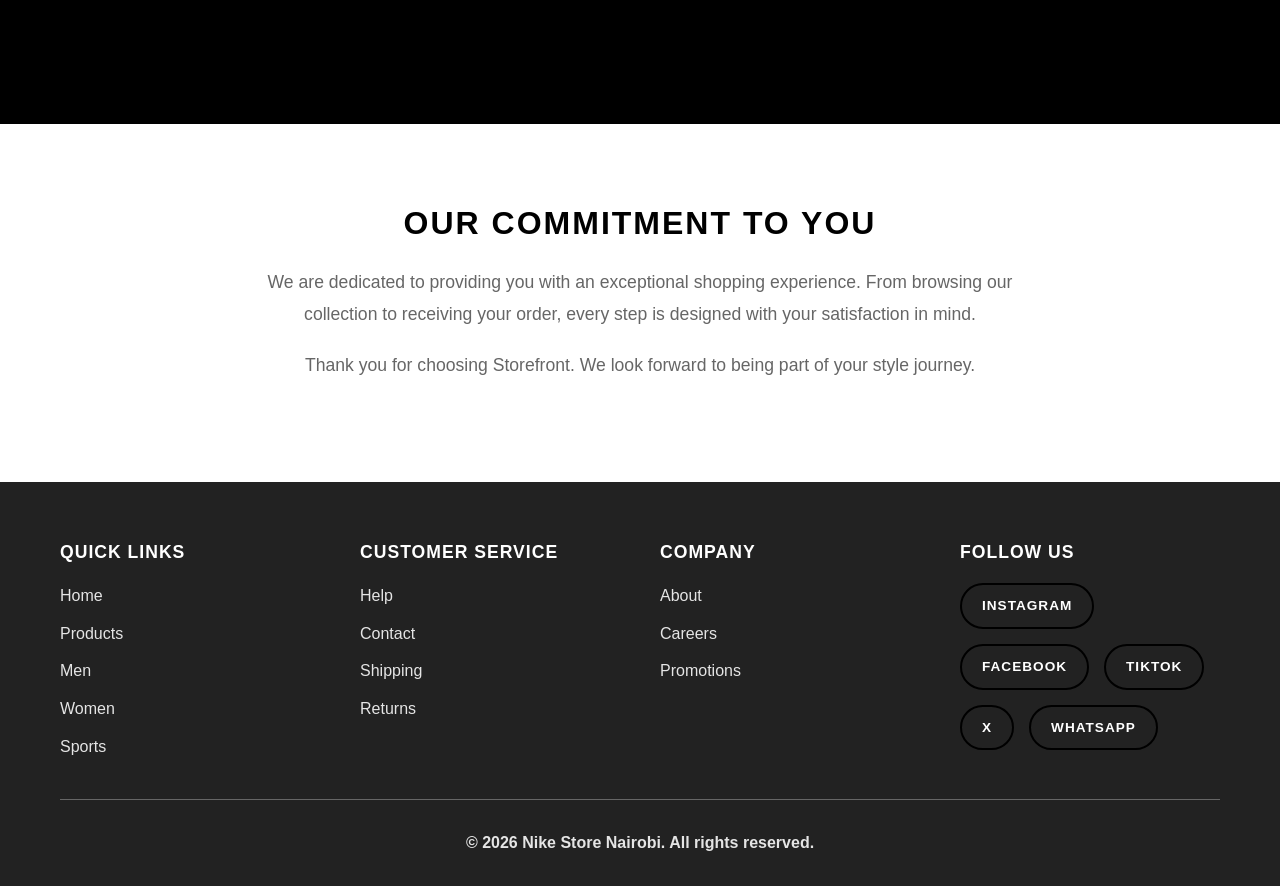
==== commit af14ffbf: "Add Floating WhatsApp button and Font Awesome stylesheet to multiple pages" ====
--- a/about.html
+++ b/about.html
@@ -6,6 +6,10 @@
     <meta name="description" content="Learn about our story, mission, vision, and commitment to quality.">
     <title>About Us | NIKE STORE NAIROBI KENYA.</title>
     <link rel="stylesheet" href="style.css">
+<link
+    rel="stylesheet"
+    href="https://cdnjs.cloudflare.com/ajax/libs/font-awesome/6.5.2/css/all.min.css"
+>
 </head>
 <body>
     <!-- Header -->
@@ -431,5 +435,19 @@
     </footer>
     
     <script src="script.js"></script>
+<!-- Floating WhatsApp Button -->
+<a
+    href="https://wa.me/+254762062060?text=Hello%20I%20would%20like%20to%20make%20an%20inquiry."
+    class="whatsapp-float"
+    target="_blank"
+    rel="noopener noreferrer"
+    aria-label="Chat with us on WhatsApp"
+>
+    <span class="whatsapp-icon">
+        <i class="fa-brands fa-whatsapp"></i>
+    </span>
+
+    <span class="whatsapp-text">Chat with us</span>
+</a>
 </body>
 </html>
--- a/style.css
+++ b/style.css
@@ -2490,4 +2490,93 @@
         gap: 5px;
     }
 
+}
+
+/* =========================================
+   FLOATING WHATSAPP BUTTON
+========================================= */
+
+.whatsapp-float {
+    position: fixed;
+    right: 22px;
+    bottom: 22px;
+
+    display: flex;
+    align-items: center;
+    gap: 10px;
+
+    background: #25D366;
+    color: #ffffff;
+
+    padding: 13px 20px;
+    border-radius: 50px;
+
+    text-decoration: none;
+    font-family: Arial, sans-serif;
+    font-size: 15px;
+    font-weight: 600;
+
+    box-shadow: 0 5px 18px rgba(0, 0, 0, 0.25);
+
+    z-index: 9999;
+
+    transition:
+        transform 0.3s ease,
+        box-shadow 0.3s ease;
+}
+
+/* WhatsApp icon */
+.whatsapp-icon {
+    width: 30px;
+    height: 30px;
+
+    display: flex;
+    align-items: center;
+    justify-content: center;
+
+    background: #ffffff;
+    color: #25D366;
+
+    border-radius: 50%;
+
+    font-size: 20px;
+    font-weight: bold;
+}
+
+/* Hover effect */
+.whatsapp-float:hover {
+    transform: translateY(-4px);
+    box-shadow: 0 8px 25px rgba(0, 0, 0, 0.30);
+
+    color: #ffffff;
+}
+
+/* =========================================
+   MOBILE
+========================================= */
+
+@media (max-width: 600px) {
+
+    .whatsapp-float {
+        right: 15px;
+        bottom: 15px;
+
+        padding: 12px;
+
+        width: 52px;
+        height: 52px;
+
+        justify-content: center;
+        border-radius: 50%;
+    }
+
+    .whatsapp-text {
+        display: none;
+    }
+
+    .whatsapp-icon {
+        width: 32px;
+        height: 32px;
+        font-size: 21px;
+    }
 }
